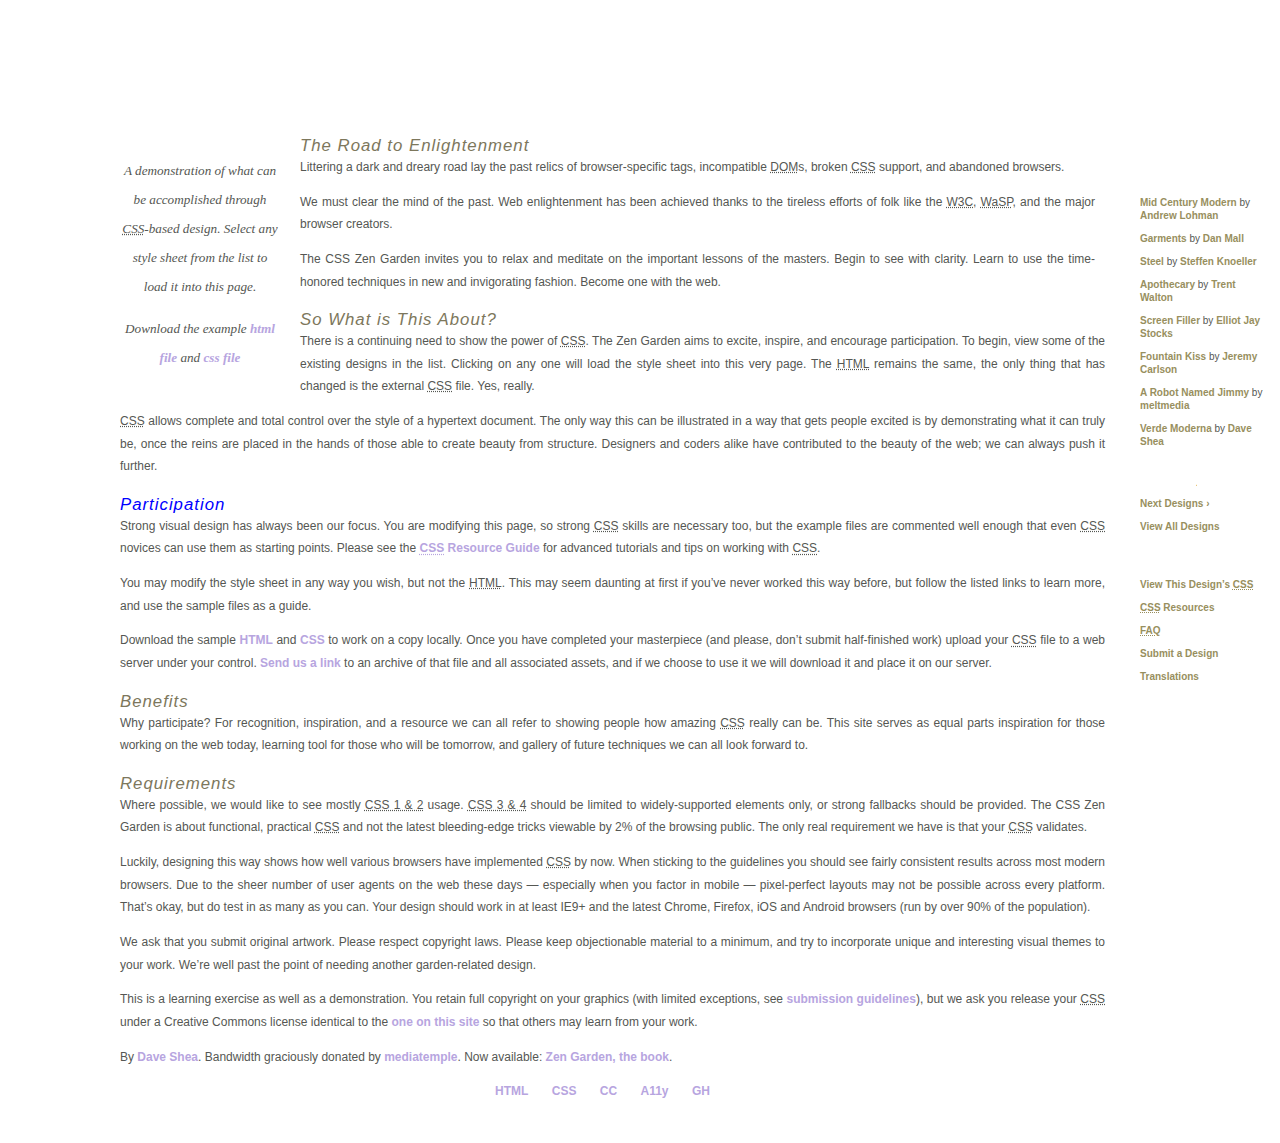
==== tirtha.andrew/csszengarden/index.html @ 9088d7e6 "added csszengarden" ====
<!DOCTYPE html>
<html lang="en">
<head>
	<meta charset="utf-8">
	<title>CSS Zen Garden: The Beauty of CSS Design</title>

	<link rel="stylesheet" media="screen" href="style.css?v=8may2013">
	<link rel="stylesheet" type="text/css" href="theme.css">
	<link rel="alternate" type="application/rss+xml" title="RSS" href="http://www.csszengarden.com/zengarden.xml">

	<meta name="viewport" content="width=device-width, initial-scale=1.0">
	<meta name="author" content="Dave Shea">
	<meta name="description" content="A demonstration of what can be accomplished visually through CSS-based design.">
	<meta name="robots" content="all">


	<!--[if lt IE 9]>
	<script src="script/html5shiv.js"></script>
	<![endif]-->
</head>

<!--



	View source is a feature, not a bug. Thanks for your curiosity and
	interest in participating!

	Here are the submission guidelines for the new and improved csszengarden.com:

	- CSS3? Of course! Prefix for ALL browsers where necessary.
	- go responsive; test your layout at multiple screen sizes.
	- your browser testing baseline: IE9+, recent Chrome/Firefox/Safari, and iOS/Android
	- Graceful degradation is acceptable, and in fact highly encouraged.
	- use classes for styling. Don't use ids.
	- web fonts are cool, just make sure you have a license to share the files. Hosted 
	  services that are applied via the CSS file (ie. Google Fonts) will work fine, but
	  most that require custom HTML won't. TypeKit is supported, see the readme on this
	  page for usage instructions: https://github.com/mezzoblue/csszengarden.com/

	And a few tips on building your CSS file:

	- use :first-child, :last-child and :nth-child to get at non-classed elements
	- use ::before and ::after to create pseudo-elements for extra styling
	- use multiple background images to apply as many as you need to any element
	- use the Kellum Method for image replacement, if still needed. http://goo.gl/GXxdI
	- don't rely on the extra divs at the bottom. Use ::before and ::after instead.

		
-->

<body id="css-zen-garden">
<div class="page-wrapper">

	<section class="intro" id="zen-intro">
		<header role="banner">
			<h1>CSS Zen Garden</h1>
			<h2>The Beauty of <abbr title="Cascading Style Sheets">CSS</abbr> Design</h2>
		</header>

		<div class="summary" id="zen-summary" role="article">
			<p>A demonstration of what can be accomplished through <abbr title="Cascading Style Sheets">CSS</abbr>-based design. Select any style sheet from the list to load it into this page.</p>
			<p>Download the example <a href="/examples/index" title="This page's source HTML code, not to be modified.">html file</a> and <a href="/examples/style.css" title="This page's sample CSS, the file you may modify.">css file</a></p>
		</div>

		<div class="preamble" id="zen-preamble" role="article">
			<h3>The Road to Enlightenment</h3>
			<p>Littering a dark and dreary road lay the past relics of browser-specific tags, incompatible <abbr title="Document Object Model">DOM</abbr>s, broken <abbr title="Cascading Style Sheets">CSS</abbr> support, and abandoned browsers.</p>
			<p>We must clear the mind of the past. Web enlightenment has been achieved thanks to the tireless efforts of folk like the <abbr title="World Wide Web Consortium">W3C</abbr>, <abbr title="Web Standards Project">WaSP</abbr>, and the major browser creators.</p>
			<p>The CSS Zen Garden invites you to relax and meditate on the important lessons of the masters. Begin to see with clarity. Learn to use the time-honored techniques in new and invigorating fashion. Become one with the web.</p>
		</div>
	</section>

	<div class="main supporting" id="zen-supporting" role="main">
		<div class="explanation" id="zen-explanation" role="article">
			<h3>So What is This About?</h3>
			<p>There is a continuing need to show the power of <abbr title="Cascading Style Sheets">CSS</abbr>. The Zen Garden aims to excite, inspire, and encourage participation. To begin, view some of the existing designs in the list. Clicking on any one will load the style sheet into this very page. The <abbr title="HyperText Markup Language">HTML</abbr> remains the same, the only thing that has changed is the external <abbr title="Cascading Style Sheets">CSS</abbr> file. Yes, really.</p>
			<p><abbr title="Cascading Style Sheets">CSS</abbr> allows complete and total control over the style of a hypertext document. The only way this can be illustrated in a way that gets people excited is by demonstrating what it can truly be, once the reins are placed in the hands of those able to create beauty from structure. Designers and coders alike have contributed to the beauty of the web; we can always push it further.</p>
		</div>

		<div class="participation" id="zen-participation" role="article">
			<h3>Participation</h3>
			<p>Strong visual design has always been our focus. You are modifying this page, so strong <abbr title="Cascading Style Sheets">CSS</abbr> skills are necessary too, but the example files are commented well enough that even <abbr title="Cascading Style Sheets">CSS</abbr> novices can use them as starting points. Please see the <a href="http://www.mezzoblue.com/zengarden/resources/" title="A listing of CSS-related resources"><abbr title="Cascading Style Sheets">CSS</abbr> Resource Guide</a> for advanced tutorials and tips on working with <abbr title="Cascading Style Sheets">CSS</abbr>.</p>
			<p>You may modify the style sheet in any way you wish, but not the <abbr title="HyperText Markup Language">HTML</abbr>. This may seem daunting at first if you&#8217;ve never worked this way before, but follow the listed links to learn more, and use the sample files as a guide.</p>
			<p>Download the sample <a href="/examples/index" title="This page's source HTML code, not to be modified.">HTML</a> and <a href="/examples/style.css" title="This page's sample CSS, the file you may modify.">CSS</a> to work on a copy locally. Once you have completed your masterpiece (and please, don&#8217;t submit half-finished work) upload your <abbr title="Cascading Style Sheets">CSS</abbr> file to a web server under your control. <a href="http://www.mezzoblue.com/zengarden/submit/" title="Use the contact form to send us your CSS file">Send us a link</a> to an archive of that file and all associated assets, and if we choose to use it we will download it and place it on our server.</p>
		</div>

		<div class="benefits" id="zen-benefits" role="article">
			<h3>Benefits</h3>
			<p>Why participate? For recognition, inspiration, and a resource we can all refer to showing people how amazing <abbr title="Cascading Style Sheets">CSS</abbr> really can be. This site serves as equal parts inspiration for those working on the web today, learning tool for those who will be tomorrow, and gallery of future techniques we can all look forward to.</p>
		</div>

		<div class="requirements" id="zen-requirements" role="article">
			<h3>Requirements</h3>
			<p>Where possible, we would like to see mostly <abbr title="Cascading Style Sheets, levels 1 and 2">CSS 1 &amp; 2</abbr> usage. <abbr title="Cascading Style Sheets, levels 3 and 4">CSS 3 &amp; 4</abbr> should be limited to widely-supported elements only, or strong fallbacks should be provided. The CSS Zen Garden is about functional, practical <abbr title="Cascading Style Sheets">CSS</abbr> and not the latest bleeding-edge tricks viewable by 2% of the browsing public. The only real requirement we have is that your <abbr title="Cascading Style Sheets">CSS</abbr> validates.</p>
			<p>Luckily, designing this way shows how well various browsers have implemented <abbr title="Cascading Style Sheets">CSS</abbr> by now. When sticking to the guidelines you should see fairly consistent results across most modern browsers. Due to the sheer number of user agents on the web these days &#8212; especially when you factor in mobile &#8212; pixel-perfect layouts may not be possible across every platform. That&#8217;s okay, but do test in as many as you can. Your design should work in at least IE9+ and the latest Chrome, Firefox, iOS and Android browsers (run by over 90% of the population).</p>
			<p>We ask that you submit original artwork. Please respect copyright laws. Please keep objectionable material to a minimum, and try to incorporate unique and interesting visual themes to your work. We&#8217;re well past the point of needing another garden-related design.</p>
			<p>This is a learning exercise as well as a demonstration. You retain full copyright on your graphics (with limited exceptions, see <a href="http://www.mezzoblue.com/zengarden/submit/guidelines/">submission guidelines</a>), but we ask you release your <abbr title="Cascading Style Sheets">CSS</abbr> under a Creative Commons license identical to the <a href="http://creativecommons.org/licenses/by-nc-sa/3.0/" title="View the Zen Garden's license information.">one on this site</a> so that others may learn from your work.</p>
			<p role="contentinfo">By <a href="http://www.mezzoblue.com/">Dave Shea</a>. Bandwidth graciously donated by <a href="http://www.mediatemple.net/">mediatemple</a>. Now available: <a href="http://www.amazon.com/exec/obidos/ASIN/0321303474/mezzoblue-20/">Zen Garden, the book</a>.</p>
		</div>

		<footer>
			<a href="http://validator.w3.org/check/referer" title="Check the validity of this site&#8217;s HTML" class="zen-validate-html">HTML</a>
			<a href="http://jigsaw.w3.org/css-validator/check/referer" title="Check the validity of this site&#8217;s CSS" class="zen-validate-css">CSS</a>
			<a href="http://creativecommons.org/licenses/by-nc-sa/3.0/" title="View the Creative Commons license of this site: Attribution-NonCommercial-ShareAlike." class="zen-license">CC</a>
			<a href="http://mezzoblue.com/zengarden/faq/#aaa" title="Read about the accessibility of this site" class="zen-accessibility">A11y</a>
			<a href="https://github.com/mezzoblue/csszengarden.com" title="Fork this site on Github" class="zen-github">GH</a>
		</footer>

	</div>


	<aside class="sidebar" role="complementary">
		<div class="wrapper">

			<div class="design-selection" id="design-selection">
				<h3 class="select">Select a Design:</h3>
				<nav role="navigation">
					<ul>
					<li>
						<a href="/221/" class="design-name">Mid Century Modern</a> by						<a href="http://andrewlohman.com/" class="designer-name">Andrew Lohman</a>
					</li>					<li>
						<a href="/220/" class="design-name">Garments</a> by						<a href="http://danielmall.com/" class="designer-name">Dan Mall</a>
					</li>					<li>
						<a href="/219/" class="design-name">Steel</a> by						<a href="http://steffen-knoeller.de" class="designer-name">Steffen Knoeller</a>
					</li>					<li>
						<a href="/218/" class="design-name">Apothecary</a> by						<a href="http://trentwalton.com" class="designer-name">Trent Walton</a>
					</li>					<li>
						<a href="/217/" class="design-name">Screen Filler</a> by						<a href="http://elliotjaystocks.com/" class="designer-name">Elliot Jay Stocks</a>
					</li>					<li>
						<a href="/216/" class="design-name">Fountain Kiss</a> by						<a href="http://jeremycarlson.com" class="designer-name">Jeremy Carlson</a>
					</li>					<li>
						<a href="/215/" class="design-name">A Robot Named Jimmy</a> by						<a href="http://meltmedia.com/" class="designer-name">meltmedia</a>
					</li>					<li>
						<a href="/214/" class="design-name">Verde Moderna</a> by						<a href="http://www.mezzoblue.com/" class="designer-name">Dave Shea</a>
					</li>					</ul>
				</nav>
			</div>

			<div class="design-archives" id="design-archives">
				<h3 class="archives">Archives:</h3>
				<nav role="navigation">
					<ul>
						<li class="next">
							<a href="/214/page1">
								Next Designs <span class="indicator">&rsaquo;</span>
							</a>
						</li>
						<li class="viewall">
							<a href="http://www.mezzoblue.com/zengarden/alldesigns/" title="View every submission to the Zen Garden.">
								View All Designs							</a>
						</li>
					</ul>
				</nav>
			</div>

			<div class="zen-resources" id="zen-resources">
				<h3 class="resources">Resources:</h3>
				<ul>
					<li class="view-css">
						<a href="style.css" title="View the source CSS file of the currently-viewed design.">
							View This Design&#8217;s <abbr title="Cascading Style Sheets">CSS</abbr>						</a>
					</li>
					<li class="css-resources">
						<a href="http://www.mezzoblue.com/zengarden/resources/" title="Links to great sites with information on using CSS.">
							<abbr title="Cascading Style Sheets">CSS</abbr> Resources						</a>
					</li>
					<li class="zen-faq">
						<a href="http://www.mezzoblue.com/zengarden/faq/" title="A list of Frequently Asked Questions about the Zen Garden.">
							<abbr title="Frequently Asked Questions">FAQ</abbr>						</a>
					</li>
					<li class="zen-submit">
						<a href="http://www.mezzoblue.com/zengarden/submit/" title="Send in your own CSS file.">
							Submit a Design						</a>
					</li>
					<li class="zen-translations">
						<a href="http://www.mezzoblue.com/zengarden/translations/" title="View translated versions of this page.">
							Translations						</a>
					</li>
				</ul>
			</div>
		</div>
	</aside>


</div>

<!--

	These superfluous divs/spans were originally provided as catch-alls to add extra imagery.
	These days we have full ::before and ::after support, favour using those instead.
	These only remain for historical design compatibility. They might go away one day.
		
-->
<div class="extra1" role="presentation"></div><div class="extra2" role="presentation"></div><div class="extra3" role="presentation"></div>
<div class="extra4" role="presentation"></div><div class="extra5" role="presentation"></div><div class="extra6" role="presentation"></div>

</body>
</html>
---- tirtha.andrew/csszengarden/style.css ----
/* css Zen Garden default style v1.02 */
/* css released under Creative Commons License - http://creativecommons.org/licenses/by-nc-sa/1.0/  */

/* This file based on 'Tranquille' by Dave Shea */
/* You may use this file as a foundation for any new work, but you may find it easier to start from scratch. */
/* Not all elements are defined in this file, so you'll most likely want to refer to the xhtml as well. */

/* Your images should be linked as if the CSS file sits in the same folder as the images. ie. no paths. */


/* basic elements */
html {
	margin: 0;
	padding: 0;
	}
body { 
	font: 75% georgia, sans-serif;
	line-height: 1.88889;
	color: #555753; 
	background: #fff url(http://csszengarden.com/001/blossoms.jpg) no-repeat bottom right; 
	margin: 0; 
	padding: 0;
	}
p { 
	margin-top: 0; 
	text-align: justify;
	}
h3 { 
	font: italic normal 1.4em georgia, sans-serif;
	letter-spacing: 1px; 
	margin-bottom: 0; 
	color: #7D775C;
	}
a:link { 
	font-weight: bold; 
	text-decoration: none; 
	color: #B7A5DF;
	}
a:visited { 
	font-weight: bold; 
	text-decoration: none; 
	color: #D4CDDC;
	}
a:hover, a:focus, a:active { 
	text-decoration: underline; 
	color: #9685BA;
	}
abbr {
	border-bottom: none;
	}


/* specific divs */
.page-wrapper { 
	background: url(http://csszengarden.com/001/zen-bg.jpg) no-repeat top left; 
	padding: 0 175px 0 110px;  
	margin: 0; 
	position: relative;
	}

.intro { 
	min-width: 470px;
	width: 100%;
	}

header h1 { 
	background: transparent url(http://csszengarden.com/001/h1.gif) no-repeat top left;
	margin-top: 10px;
	display: block;
	width: 219px;
	height: 87px;
	float: left;

	text-indent: 100%;
	white-space: nowrap;
	overflow: hidden;
	}
header h2 { 
	background: transparent url(http://csszengarden.com/001/h2.gif) no-repeat top left; 
	margin-top: 58px; 
	margin-bottom: 40px; 
	width: 200px; 
	height: 18px; 
	float: right;

	text-indent: 100%;
	white-space: nowrap;
	overflow: hidden;
	}
header {
	padding-top: 20px;
	height: 87px;
}

.summary {
	clear: both; 
	margin: 20px 20px 20px 10px; 
	width: 160px; 
	float: left;
	}
.summary p {
	font: italic 1.1em/2.2 georgia; 
	text-align: center;
	}

.preamble {
	clear: right; 
	padding: 0px 10px 0 10px;
	}
.supporting {	
	padding-left: 10px; 
	margin-bottom: 40px;
	}

footer { 
	text-align: center; 
	}
footer a:link, footer a:visited { 
	margin-right: 20px; 
	}

.sidebar {
	margin-left: 600px; 
	position: absolute; 
	top: 0; 
	right: 0;
	}
.sidebar .wrapper { 
	font: 10px verdana, sans-serif; 
	background: transparent url(http://csszengarden.com/001/paper-bg.jpg) top left repeat-y; 
	padding: 10px; 
	margin-top: 150px; 
	width: 130px; 
	}
.sidebar h3.select { 
	background: transparent url(http://csszengarden.com/001/h3.gif) no-repeat top left; 
	margin: 10px 0 5px 0; 
	width: 97px; 
	height: 16px; 

	text-indent: 100%;
	white-space: nowrap;
	overflow: hidden;
	}
.sidebar h3.archives { 
	background: transparent url(http://csszengarden.com/001/h5.gif) no-repeat top left; 
	margin: 25px 0 5px 0; 
	width:57px; 
	height: 14px; 

	text-indent: 100%;
	white-space: nowrap;
	overflow: hidden;
	}
.sidebar h3.resources { 
	background: transparent url(http://csszengarden.com/001/h6.gif) no-repeat top left; 
	margin: 25px 0 5px 0; 
	width:63px; 
	height: 10px; 

	text-indent: 100%;
	white-space: nowrap;
	overflow: hidden;
	}


.sidebar ul {
	margin: 0;
	padding: 0;
	}
.sidebar li {
	line-height: 1.3em; 
	background: transparent url(http://csszengarden.com/001/cr1.gif) no-repeat top center; 
	display: block; 
	padding-top: 5px; 
	margin-bottom: 5px;
	list-style-type: none;
	}
.sidebar li a:link {
	color: #988F5E;
	}
.sidebar li a:visited {
	color: #B3AE94;
	}


.extra1 {
	background: transparent url(http://csszengarden.com/001/cr2.gif) top left no-repeat; 
	position: absolute; 
	top: 40px; 
	right: 0; 
	width: 148px; 
	height: 110px;
	}
---- tirtha.andrew/csszengarden/theme.css ----
.main [role='article']:nth-child(2) h3 {
	color: blue;
}
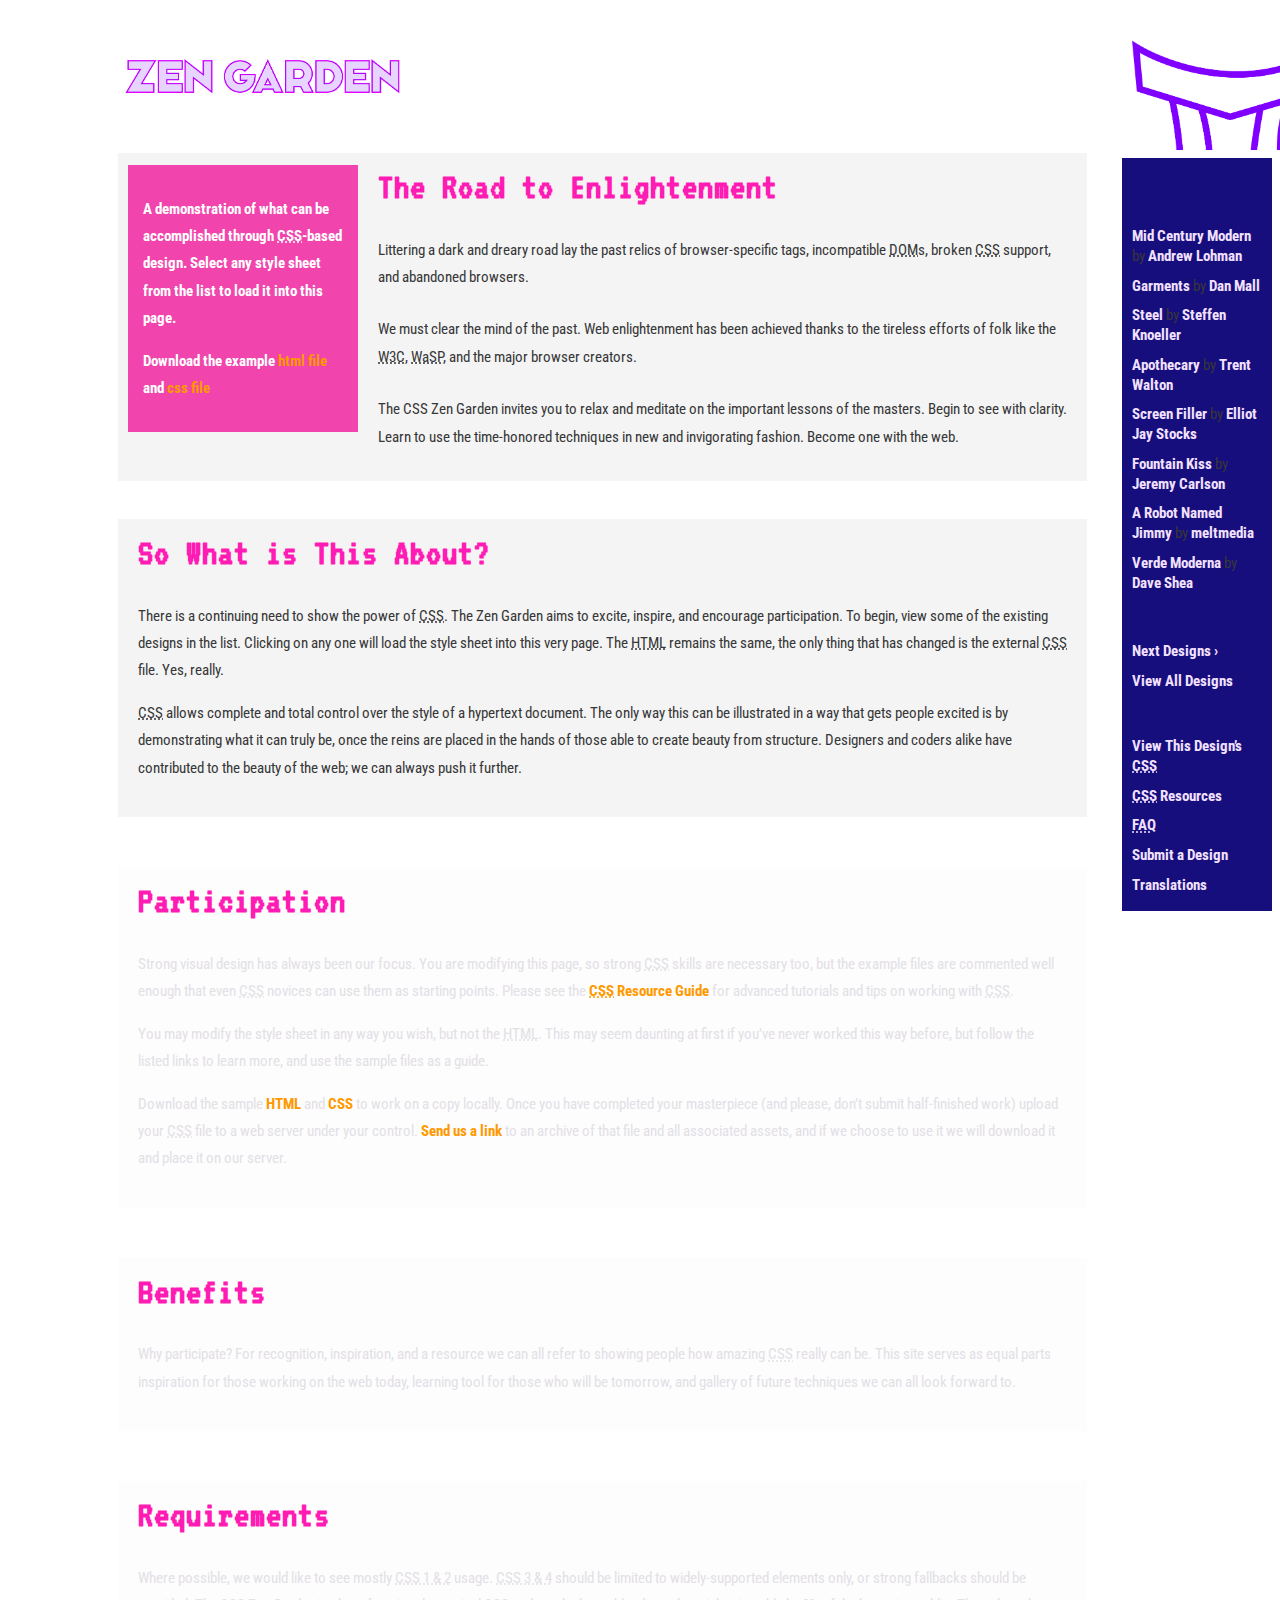
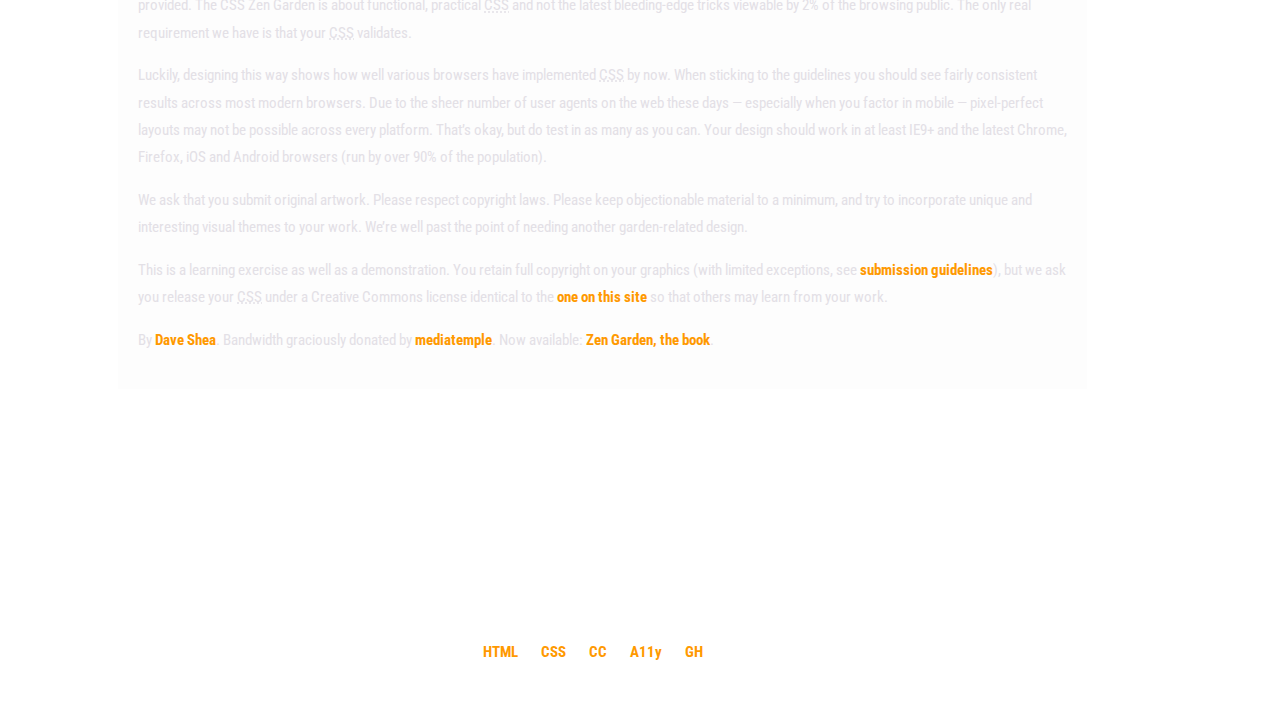
==== commit 024d03de: "added csszen" ====
--- a/tirtha.andrew/csszengarden/index.html
+++ b/tirtha.andrew/csszengarden/index.html
@@ -3,8 +3,7 @@
 <head>
 	<meta charset="utf-8">
 	<title>CSS Zen Garden: The Beauty of CSS Design</title>
-
-	<link rel="stylesheet" media="screen" href="style.css?v=8may2013">
+    <!-- <link rel="stylesheet" media="screen" href="style.css?v=8may2013"> -->
 	<link rel="stylesheet" type="text/css" href="theme.css">
 	<link rel="alternate" type="application/rss+xml" title="RSS" href="http://www.csszengarden.com/zengarden.xml">
 
@@ -12,6 +11,8 @@
 	<meta name="author" content="Dave Shea">
 	<meta name="description" content="A demonstration of what can be accomplished visually through CSS-based design.">
 	<meta name="robots" content="all">
+
+
 
 
 	<!--[if lt IE 9]>
--- a/tirtha.andrew/csszengarden/theme.css
+++ b/tirtha.andrew/csszengarden/theme.css
@@ -1,3 +1,269 @@
-.main [role='article']:nth-child(2) h3 {
-	color: blue;
-}+/* css Zen Garden default style v1.02 */
+/* css released under Creative Commons License - http://creativecommons.org/licenses/by-nc-sa/1.0/  */
+
+/* This file based on 'Tranquille' by Dave Shea */
+/* You may use this file as a foundation for any new work, but you may find it easier to start from scratch. */
+/* Not all elements are defined in this file, so you'll most likely want to refer to the xhtml as well. */
+
+/* Your images should be linked as if the CSS file sits in the same folder as the images. ie. no paths. */
+@import url('https://fonts.googleapis.com/css2?family=Roboto+Condensed:wght@400;700&family=VT323&display=swap');
+
+
+
+html {
+	margin: 0;
+	padding: 0;
+	}
+
+
+body { 
+	font-family: 'Roboto Condensed', sans-serif;
+	line-height: 1.8;
+	font-size: 0.95em;
+
+	color: #373738; }
+
+	background: #fff url() no-repeat bottom right; 
+	margin: 0; 
+	padding: 0;
+	}
+p { 
+	margin-top: 0; 
+	text-align: justify;
+	}
+h3 { 
+	font-size: 2.5em;
+	font-family: 'VT323', monospace;
+	letter-spacing: 1px; 
+	margin-bottom: 0; 
+	color: #FF1CB4;
+	}
+
+
+a:link { 
+	font-weight: bold; 
+	text-decoration: none; 
+	color: #FF9900;
+	}
+a:visited { 
+	font-weight: bold; 
+	text-decoration: none; 
+	color: #D08A20;
+	}
+a:hover, a:focus, a:active { 
+	text-decoration: underline; 
+	color: #FFC978;
+	}
+abbr {
+	border-bottom: none;
+	}
+
+
+/* specific divs */
+.page-wrapper { 
+	background: url('pink.png') no-repeat top left; 
+	background-size: 1400px;
+	padding: 0 175px 0 110px;  
+	margin: 0; 
+	position: relative;
+	}
+
+.intro { 
+	min-width: 470px;
+	width: 100%;
+	}
+
+header h1 { 
+	background: transparent url('zen.png') no-repeat top left;
+
+	background-size: 300px;
+	margin-top: 10px;
+	display: block;
+	width: 400px;
+	height: 87px;
+	float: left;
+
+	text-indent: 100%;
+	white-space: nowrap;
+	overflow: hidden;
+	}
+header h2 { 
+	background: transparent url('') no-repeat top left; 
+	margin-top: 58px; 
+	margin-bottom: 40px; 
+	width: 200px; 
+	height: 18px; 
+	float: right;
+
+	text-indent: 100%;
+	white-space: nowrap;
+	overflow: hidden;
+	}
+header {
+	padding-top: 20px;
+	height: 87px;
+}
+
+.summary {
+	background-color:  rgb(240, 10, 150, 0.75);
+	clear: both; 
+	margin: 20px 20px 20px 10px; 
+	width: 200px; 
+	padding: 15px;
+
+	float: left;
+	}
+.summary p {
+	font-family: 'Roboto Condensed', sans-serif;
+	font-weight: 700;
+	text-align: left;
+	color: #FFFFFF;
+	}
+
+.preamble {
+	background-color:  rgb(240, 240, 240, 0.7);
+	clear: right; 
+	margin: 20px 10px 20px 0px; 
+	padding-top: 0px;
+	padding-bottom: 20px;
+	padding-right: 20px;
+}
+.preamble p{
+	padding-bottom: 10px;
+	margin-bottom: 0px;
+	}
+.supporting {	
+	margin-top: 0px;
+	padding-left: 0px; 
+	margin-bottom: 40px;
+	margin-right: 10px;
+	}
+.explanation{
+	padding-top: 0px;
+	padding-bottom: 20px;
+	padding-left: 20px;
+	padding-right: 20px;
+	background-color:  rgb(240, 240, 240, 0.7);
+}
+
+.participation {
+	padding: 0px;
+	padding-right: 20px;
+	padding-left: 20px;
+	padding-bottom: 20px;
+	background-color:  rgb(240, 240, 240, 0.1);
+	margin-top: 50px;
+}
+
+.participation p{
+	color: #E3E0E6;
+}
+
+.benefits {
+	padding: 0px;
+	padding-right: 20px;
+	padding-left: 20px;
+	padding-bottom: 20px;
+	background-color:  rgb(240, 240, 240, 0.1);
+	margin-top: 50px;
+}
+
+.benefits p{
+	color: #E3E0E6;
+}
+
+
+.requirements {
+	padding: 0px;
+	padding-right: 20px;
+	padding-left: 20px;
+	padding-bottom: 20px;
+	background-color:  rgb(240, 240, 240, 0.1);
+	margin-top: 50px;
+	margin-bottom: 250px;
+}
+
+.requirements p{
+	color: #E3E0E6;
+}
+
+footer { 
+	text-align: center; 
+	}
+footer a:link, footer a:visited { 
+	margin-right: 20px; 
+	}
+
+.sidebar {
+	margin-left: 600px; 
+	position: absolute; 
+	top: 0; 
+	right: 0;
+	}
+.sidebar .wrapper { 
+	background-color: #170E7D;
+	padding: 10px; 
+	margin-top: 150px; 
+	width: 130px; 
+	}
+.sidebar h3.select { 
+	background:  
+	margin: 10px 0 5px 0; 
+	width: 97px; 
+	height: 16px; 
+
+	text-indent: 100%;
+	white-space: nowrap;
+	overflow: hidden;
+	}
+.sidebar h3.archives { 
+	background: transparent url() no-repeat top left; 
+	margin: 25px 0 5px 0; 
+	width:57px; 
+	height: 14px; 
+
+	text-indent: 100%;
+	white-space: nowrap;
+	overflow: hidden;
+	}
+.sidebar h3.resources { 
+	background: transparent url() no-repeat top left; 
+	margin: 25px 0 5px 0; 
+	width:63px; 
+	height: 10px; 
+
+	text-indent: 100%;
+	white-space: nowrap;
+	overflow: hidden;
+	}
+
+
+.sidebar ul {
+	margin: 0;
+	padding: 0;
+	}
+.sidebar li {
+	line-height: 1.3em; 
+	background: transparent url() no-repeat top center; 
+	display: block; 
+	padding-top: 5px; 
+	margin-bottom: 5px;
+	list-style-type: none;
+	}
+.sidebar li a:link {
+	color: #F2E1FF;
+	}
+.sidebar li a:visited {
+	color: #A069CB;
+	}
+
+
+.extra1 {
+	background: transparent url(gate.png) top left no-repeat; 
+	background-size: 200px;
+	position: absolute; 
+	top: 40px; 
+	right: 0; 
+	width: 148px; 
+	height: 110px;
+	}